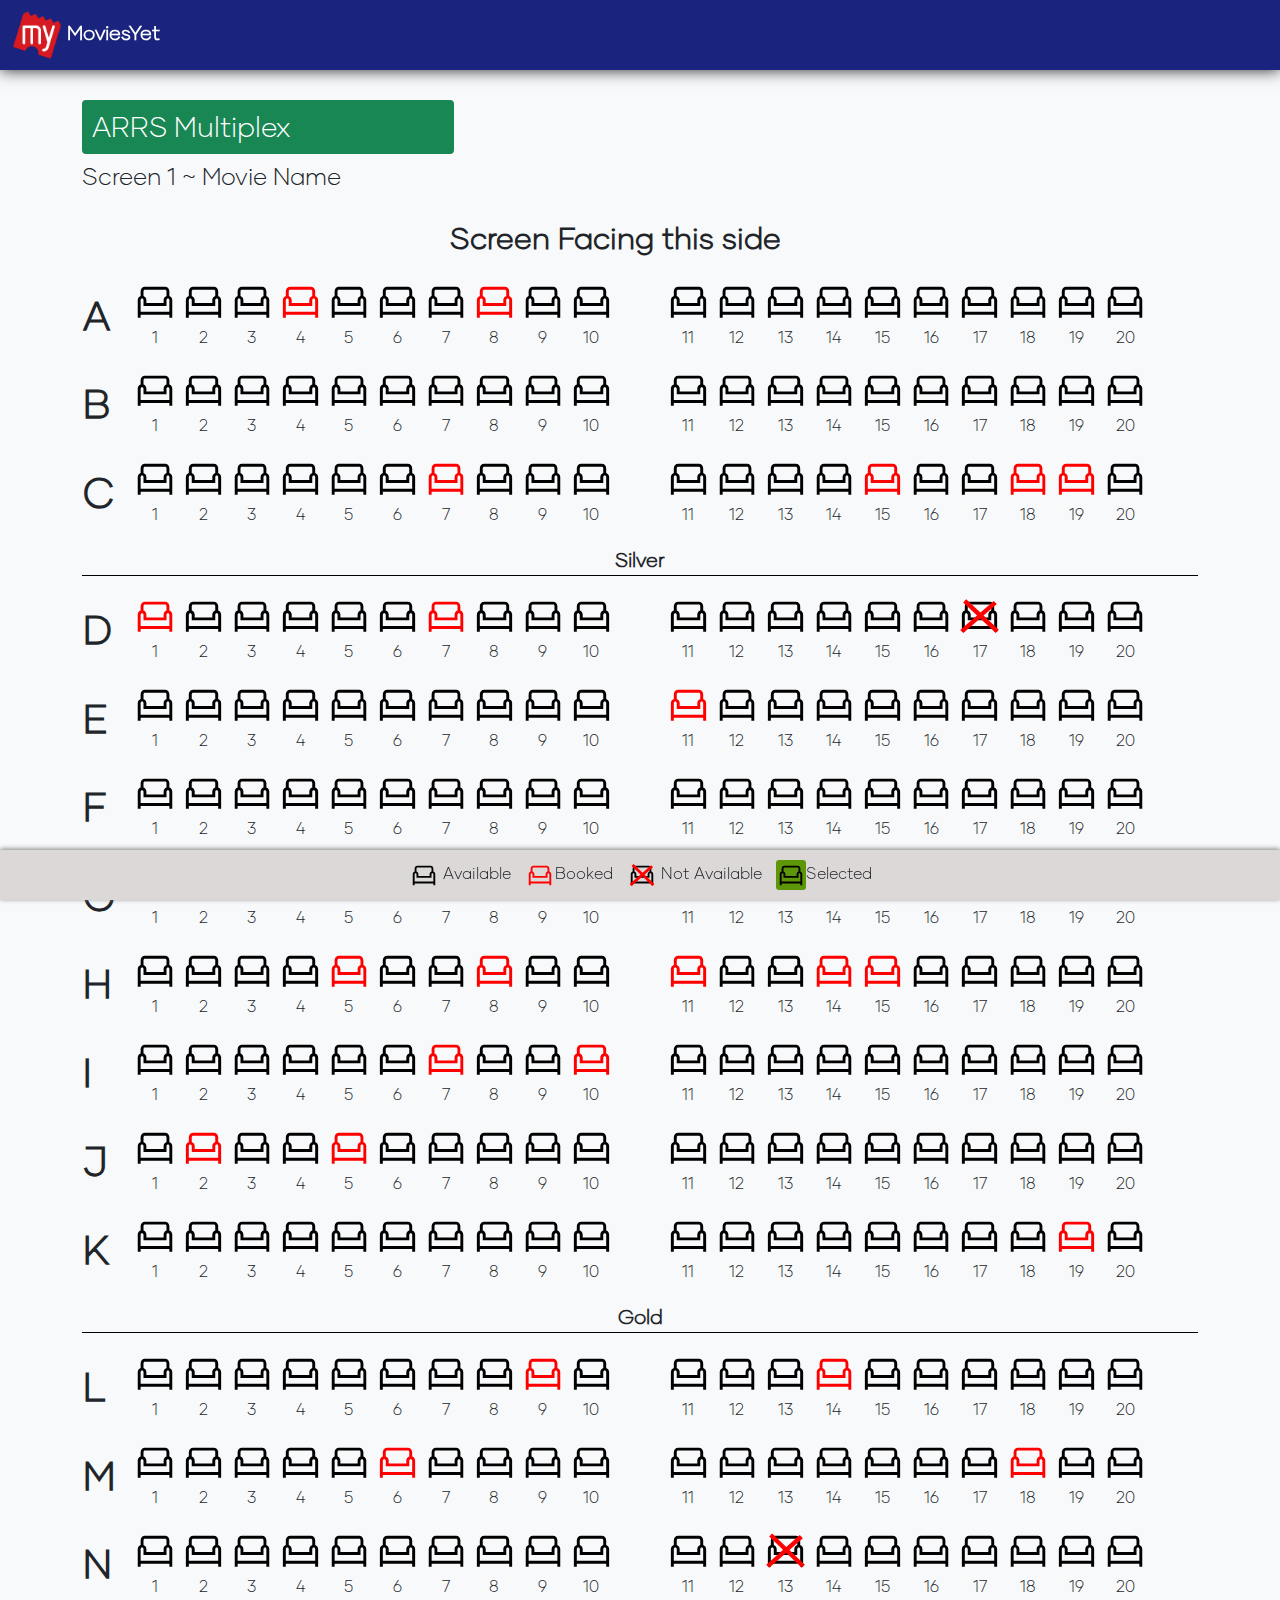
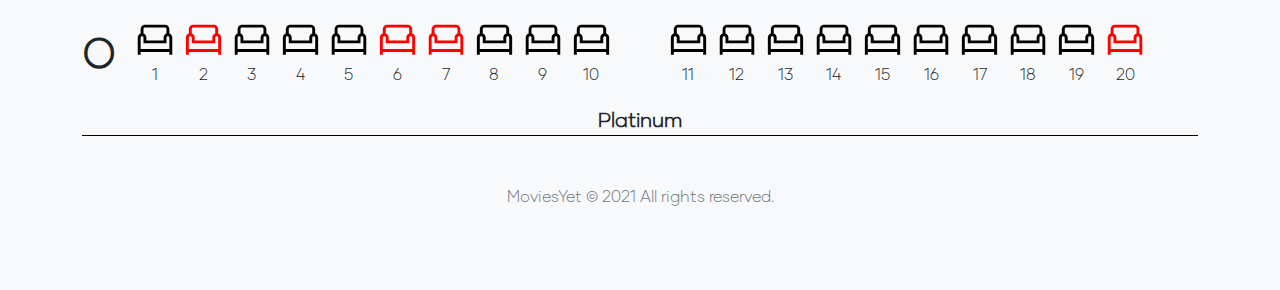
==== booking.html @ 0ac531fe "booking.html update" ====
<!DOCTYPE html>
<html>
<head>
    <title>Home</title>
    <link rel="icon" href="images/favicon.png">
    <link rel="stylesheet" href="bootstrap/bootstrap.css">
    <link rel="stylesheet" href="css/styles.css">
    <link rel="stylesheet" href="css/compact_util.css">
    <script src="https://cdn.jsdelivr.net/npm/bootstrap@5.0.1/dist/js/bootstrap.bundle.min.js"
        integrity="sha384-gtEjrD/SeCtmISkJkNUaaKMoLD0//ElJ19smozuHV6z3Iehds+3Ulb9Bn9Plx0x4"
        crossorigin="anonymous"></script>
    <link href="https://fonts.googleapis.com/icon?family=Material+Icons" rel="stylesheet">
    <link href="css/material-icon-outlined.css" rel="stylesheet">
    <link href="https://fonts.googleapis.com/icon?family=Material+Icons+Round" rel="stylesheet">
    <link href="https://fonts.googleapis.com/icon?family=Material+Icons+Sharp" rel="stylesheet">
    <link href="https://fonts.googleapis.com/icon?family=Material+Icons+Two+Tone" rel="stylesheet">
    <link href="css/booking.css" rel="stylesheet">
    <meta charset="utf-8">
    <script src="https://cdn.lordicon.com//libs/frhvbuzj/lord-icon-2.0.2.js"></script>
    <meta name="theme-color" content="#1a237e">
    <meta name="viewport" content="width=device-width, initial-scale=1">
</head>
<body class="gilmer-font bg-light" onload="generate_table()">
    <!--Header Start-->
    <header class="navbar p-t-5 p-b-5 shadow-bottom fixed-top navbar-expand-md navbar-dark bd-navbar bg-purple"
        >
        <nav class="container-xxl flex-wrap flex-md-nowrap" aria-label="Main navigation">
            <a class=" navbar-brand me-2 f-w-600" id="page-title" href="/" aria-label="Bootstrap">
                <img src="images/favicon.png" class="width-50 "> MoviesYet
            </a>
        </nav>
    </header>
    <!--Header End-->
    <!--Gap-->
<div class="p-b-100"></div>
    <!--Gap end-->
    <!--Main Content Start-->
    <style>
    </style>
    <script>  
    document.onkeydown = function (e) {
    if (event.keyCode == 123) {
        return false;
    }
    if (e.ctrlKey && e.shiftKey && e.keyCode == 'I'.charCodeAt(0)) {
        return false;
    }
    if (e.ctrlKey && e.keyCode == 'S'.charCodeAt(0)) {
        return false;
    }
    if (e.ctrlKey && e.keyCode == 'P'.charCodeAt(0)) {
        return false;
    }
}  
    </script>
        <div class="container text-dark">
            <h3 id="h3" class="btn-success b-r-4 padding-10 col-lg-4">ARRS Multiplex</h3>
            <h4 id="h4">Screen 1 ~ Movie Name</h4>
            <div id="screen">
            </div>
        </div>
        <div class="container">
        </div>
        <footer class="p-t-10 p-b-10" style="position:fixed;bottom: 0px;background-color: rgb(221, 216, 216); width: 100%;text-align: center; box-shadow: 0px -1px 5px grey;" >
            <span>
                <img src="images/seat/seat.svg" class="m-w-30"> Available
            </span>
            <span>
                <img src="images/seat/seat_red.svg" class="m-w-30 m-l-10">Booked 
            </span>
            <span>
                <img src="images/seat/seat_cross.svg" class="m-w-30 m-l-10">
                Not Available 
            </span>
            <span>
                <img src="images/seat/seat.svg" style="background-color: rgb(93, 150, 7);border-radius: 3px;" class="m-l-10 m-w-30">Selected 
            </span>
        </footer>
        <footer class="footer bg-light text-center m-b-50">
            <!-- Copyrights -->
            <div class="text-center py-4">
                <div class="container text-center">
                    <p class="text-muted mb-0 py-2"> MoviesYet © 2021 All rights reserved.</p>
                </div>
            </div>
        </footer>
</body>

<script src="js/booking.js"></script>
</html>
---- css/styles.css ----
#main-body{
    background-image: linear-gradient(rgba(0, 0, 11, 0.8),
    rgba(0, 0, 0, 0.9)) , 
    url('../images/background.png');
    
}
.footer{

    width: 100%;
}
a{
    text-decoration: unset;
}
.flex-div{
    align-items: center;
  display: flex;
}
a:visited{
    color:blue;
}
#page-title{
    -webkit-transition: 0.4s;
    -moz-transition: 0.4s;
    -o-transition: 0.4s;
    transition: 0.4s;
}
#visible_button{
    background-color: white;
    border: 1px solid #ced4da;
}
.b-b{
    border: 3px black;
}
.rsa{
    display: block;
  margin-left: auto;
  margin-right: auto;
}
#headers{
    -webkit-transition: 0.4s;
    -moz-transition: 0.4s;
    -o-transition: 0.4s;
    transition: 0.4s;
}
.middle{
    text-align: center;
}
.carousel-inner {
    box-shadow: 0px 0px 40px -15px red;
}
.dropdown-menu {
    max-height:200px;
    overflow-y: scroll;
    box-sizing: content-box;
    padding-top: 10px;
    -webkit-transition: 0.4s;
    -moz-transition: 0.4s;
    -o-transition: 0.4s;
    transition: 0.4s;
 }
 .dropdown-menu::-webkit-scrollbar {
    width: 10px;
    left:10%;
    position: inherit;
  }
  
  /* Track */
  .dropdown-menu::-webkit-scrollbar-track { 
    box-shadow: inset 0px 0px 5px white;
    transition-duration: 0.4s;
  }
.blur{
    backdrop-filter: blur(px);
}

  /* Handle */
  .dropdown-menu::-webkit-scrollbar-thumb {
    background: linear-gradient(rgb(36, 233, 36)
    ,rgb(36,82,233));
    
    border-radius: 10px;
  }
  
  /* Handle on hover */
  .dropdown-menu::-webkit-scrollbar-thumb:hover {
    background: linear-gradient(
    rgb(36,82,233),rgb(36, 233, 36));
    
  }
 /*
 Scrollbar hide

 .dropdown-menu::-webkit-scrollbar { width: 0 !important }
 .element { overflow: -moz-scrollbars-none; }
 .element { -ms-overflow-style: none; }
 
 */
 .card-hov{
    transition-property: transform;
    
    -webkit-transition: 0.4s;
    -moz-transition: 0.4s;
    -o-transition: 0.4s;
    transition: 0.4s;
 }
.card-img-top{
    transition-property: transform;
    
    -webkit-transition: 0.4s;
    -moz-transition: 0.4s;
    -o-transition: 0.4s;
    transition: 0.4s;
}
.card-hov:hover{
    transition-delay: 0.15s;
    transform: scale(1.12);
    cursor: pointer;
}

.mid{
    margin: auto;
}
.bg-purple{
    background-color: #1a237e;
}
.color-white{
    color: white;
}
.color-yellow{
    color:gold;
}
.color-red{
    color:red;
}
.bg-grey{
    background-color: #eaebec;
}
.color-black{
    color: black;
}
.gilmer-font-bold{
    font-family: var(--bs-font-gilmer);
    font-weight: bold;
}
.card-title{
    font-weight: bold;
}
.valign{
    vertical-align:top;
}
.valign-bottom{
    vertical-align:baseline;
}
.valign2{
    vertical-align:top;
}
.card{
    transition-property: box-shadows;

    -webkit-transition: 0.4s;
    -moz-transition: 0.4s;
    -o-transition: 0.4s;
    transition: 0.4s;
}

.carousel-control-prev-icon{
    
    box-shadow: 0px 0px 10px white;
    border-radius: 50px;

}
.carousel-control-next-icon{
    
    box-shadow: 0px 0px 10px white;
    border-radius: 50px;

}
.shadow-bottom{
    box-shadow: 0px 0px 15px ;
}
@media only screen and (max-width: 600px) {
   .f-s-50{
       font-size: 30px;
   }
   .f-s-25{
       font-size: 25px;
   }
   .f-s-35{
       font-size: 30px;
   }
   .f-s-20{
       font-size: 20px;
   }
}
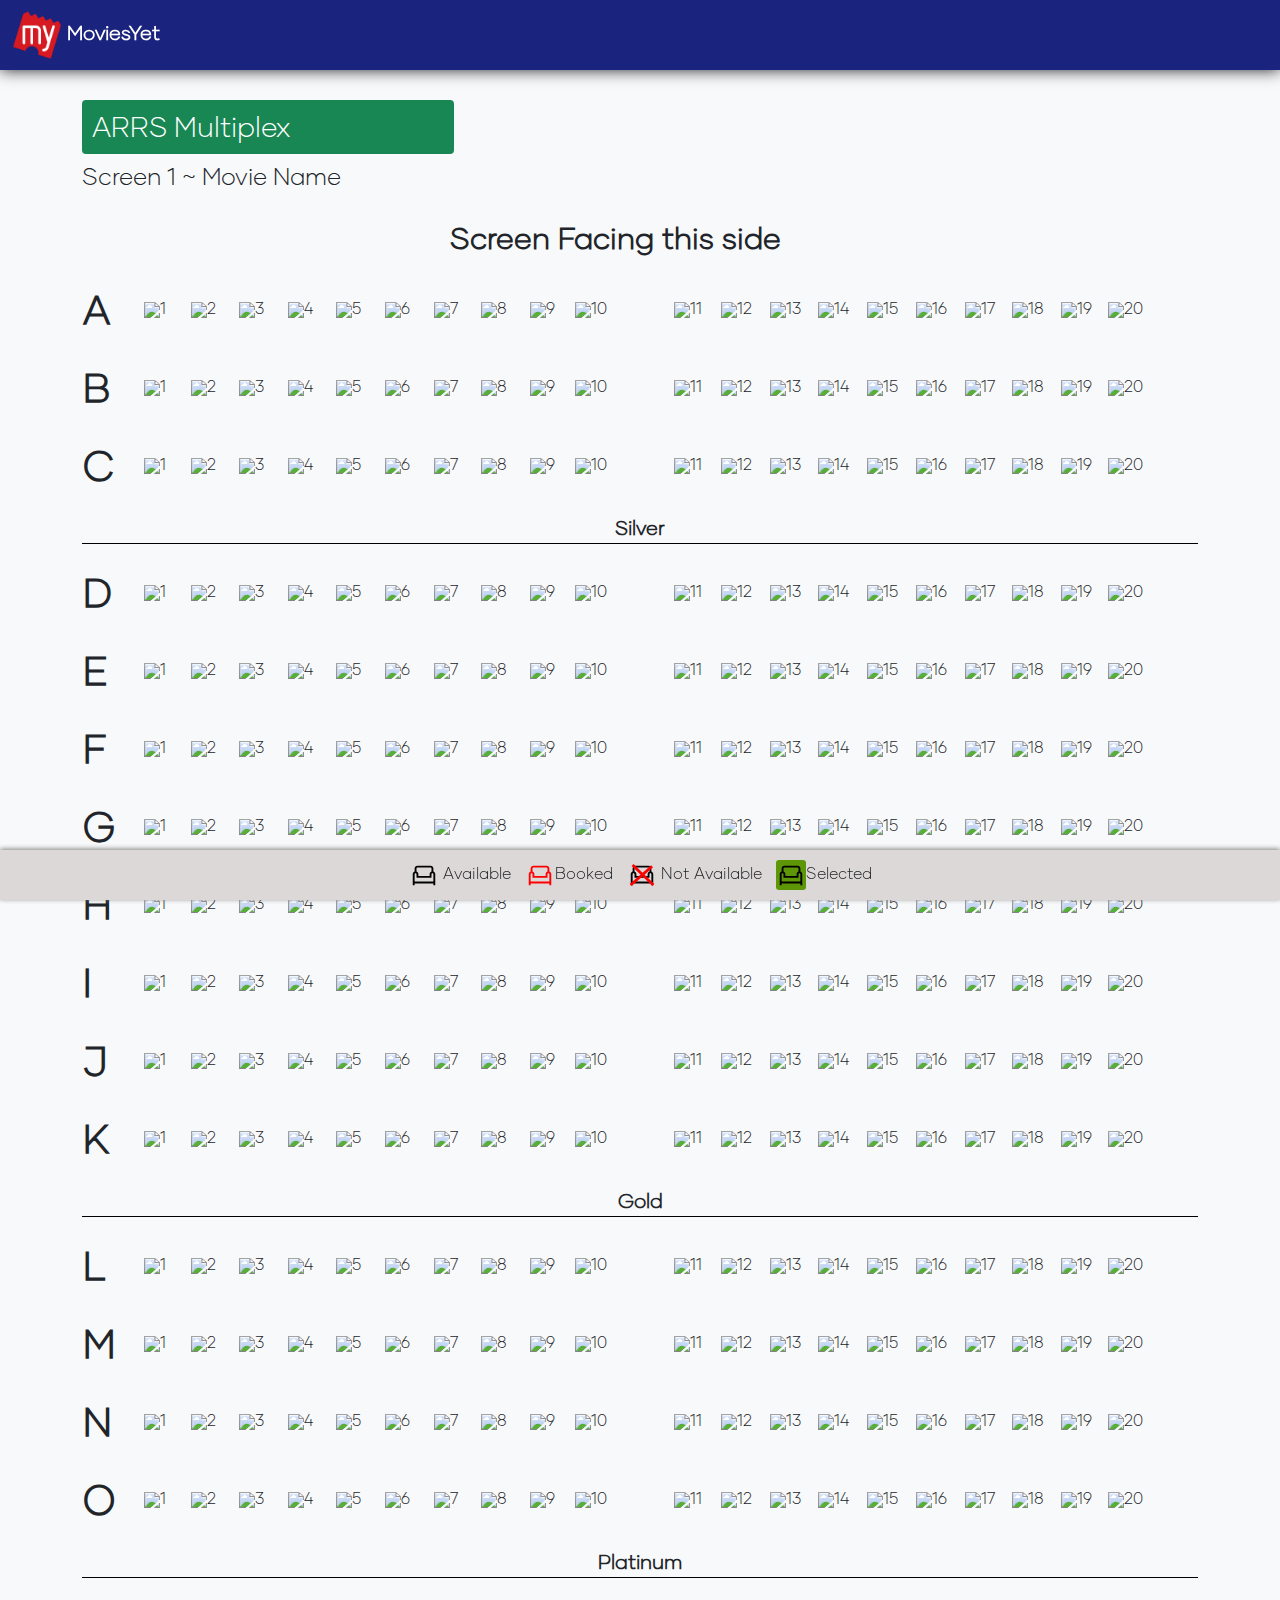
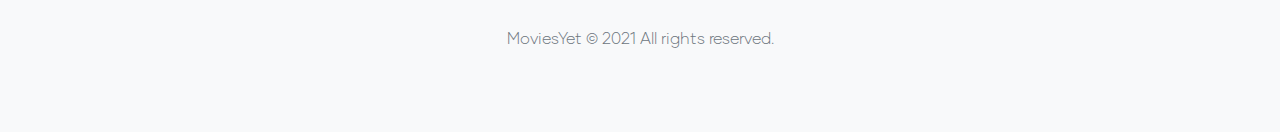
==== commit 2e312f22: "Update booking.html" ====
--- a/booking.html
+++ b/booking.html
@@ -1,7 +1,7 @@
 <!DOCTYPE html>
 <html>
 <head>
-    <title>Home</title>
+    <title>Ticket Booking</title>
     <link rel="icon" href="images/favicon.png">
     <link rel="stylesheet" href="bootstrap/bootstrap.css">
     <link rel="stylesheet" href="css/styles.css">
@@ -87,4 +87,4 @@
 </body>
 
 <script src="js/booking.js"></script>
-</html>+</html>
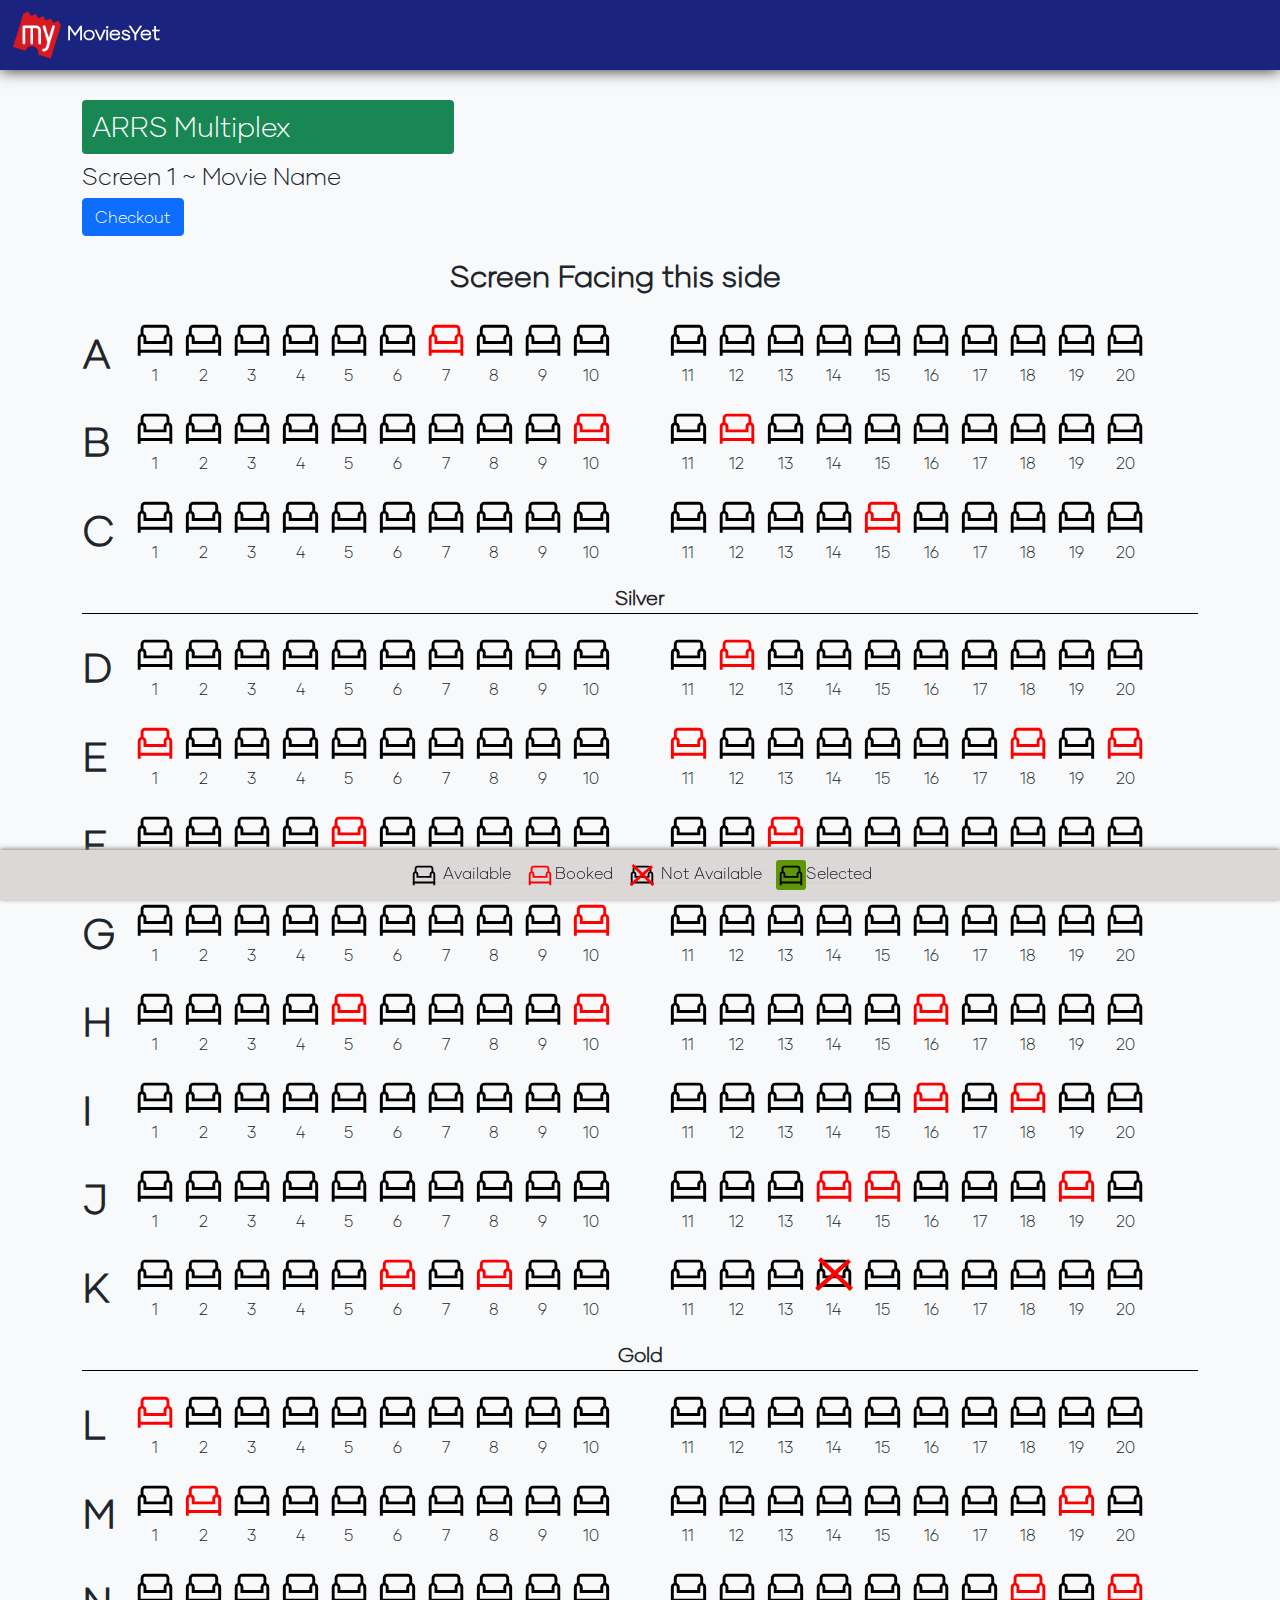
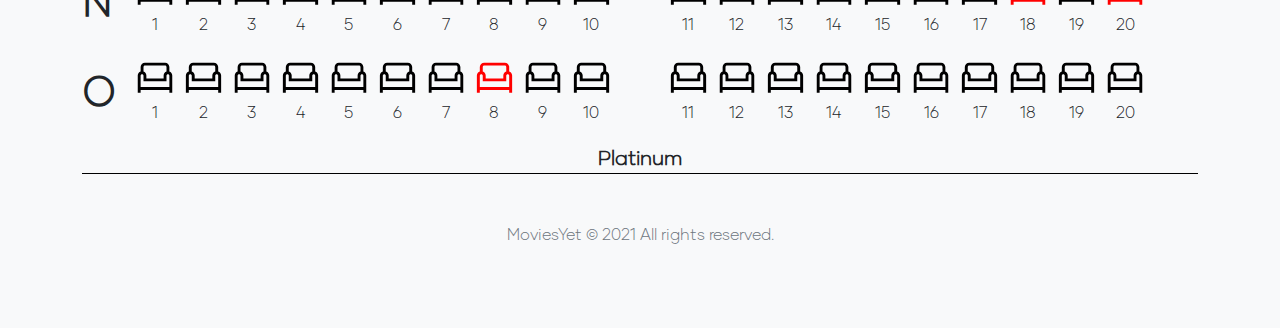
==== commit 921718c1: "10/06/2021" ====
--- a/booking.html
+++ b/booking.html
@@ -1,7 +1,7 @@
 <!DOCTYPE html>
 <html>
 <head>
-    <title>Ticket Booking</title>
+    <title>Book Tickets</title>
     <link rel="icon" href="images/favicon.png">
     <link rel="stylesheet" href="bootstrap/bootstrap.css">
     <link rel="stylesheet" href="css/styles.css">
@@ -54,25 +54,55 @@
 }  
     </script>
         <div class="container text-dark">
+            
             <h3 id="h3" class="btn-success b-r-4 padding-10 col-lg-4">ARRS Multiplex</h3>
             <h4 id="h4">Screen 1 ~ Movie Name</h4>
+            <!-- Button trigger modal -->
+<button type="button" onclick="load_res()" class="btn btn-primary" data-bs-toggle="modal" data-bs-target="#staticBackdrop">
+    Checkout
+  </button>
+  
+  <!-- Modal -->
+  <div class="modal fade" id="staticBackdrop" data-bs-backdrop="static" data-bs-keyboard="false" tabindex="-1" aria-labelledby="staticBackdropLabel" aria-hidden="true">
+    <div class="modal-dialog">
+      <div class="modal-content">
+        <div class="modal-header">
+          <h5 class="modal-title" id="staticBackdropLabel">Modal title</h5>
+          <button type="button" class="btn-close" data-bs-dismiss="modal" aria-label="Close"></button>
+        </div>
+        <div class="modal-body" id="modal-title">
+          Selected Seats
+        </div>
+        <div class="modal-body" id="res">
+            
+        </div>
+        <div class="modal-footer">
+          <button type="button" class="btn btn-secondary" data-bs-dismiss="modal">Close</button>
+          <button type="button" class="btn btn-primary">Proceed</button>
+        </div>
+      </div>
+    </div>
+  </div>
             <div id="screen">
             </div>
         </div>
+        <!-- Button trigger modal -->
+
         <div class="container">
+
         </div>
         <footer class="p-t-10 p-b-10" style="position:fixed;bottom: 0px;background-color: rgb(221, 216, 216); width: 100%;text-align: center; box-shadow: 0px -1px 5px grey;" >
-            <span>
+            <span class="border-1">
                 <img src="images/seat/seat.svg" class="m-w-30"> Available
             </span>
-            <span>
+            <span class="border-1">
                 <img src="images/seat/seat_red.svg" class="m-w-30 m-l-10">Booked 
             </span>
-            <span>
+            <span class="border-1">
                 <img src="images/seat/seat_cross.svg" class="m-w-30 m-l-10">
                 Not Available 
             </span>
-            <span>
+            <span class="border-1">
                 <img src="images/seat/seat.svg" style="background-color: rgb(93, 150, 7);border-radius: 3px;" class="m-l-10 m-w-30">Selected 
             </span>
         </footer>
@@ -87,4 +117,4 @@
 </body>
 
 <script src="js/booking.js"></script>
-</html>
+</html>--- a/css/booking.css
+++ b/css/booking.css
@@ -6,6 +6,7 @@
     overflow-x: scroll;
     table-layout: fixed;
 }
+
 
 #screen {
     overflow-x: auto;
@@ -22,6 +23,7 @@
 }
 #tbl_data:hover {
     border:1px solid darkcyan;
+    transform: scale(1.2);
 }
 
 #row_no {
@@ -34,10 +36,13 @@
     }
 
 }
+.border-1{
+    box-shadow: 0px 1px 5px -5px black;
+}
 #heading{
     text-align: center;
     font-size: 30px;
-
+    
 }
 @media only screen and (max-width: 680px) {
     #h3{
@@ -49,6 +54,9 @@
     #heading{
         font-size: 20px;
     }
+    #tbl_data:hover {
+        transform: scale(1.06);        
+    }
 }
 
 .divider {
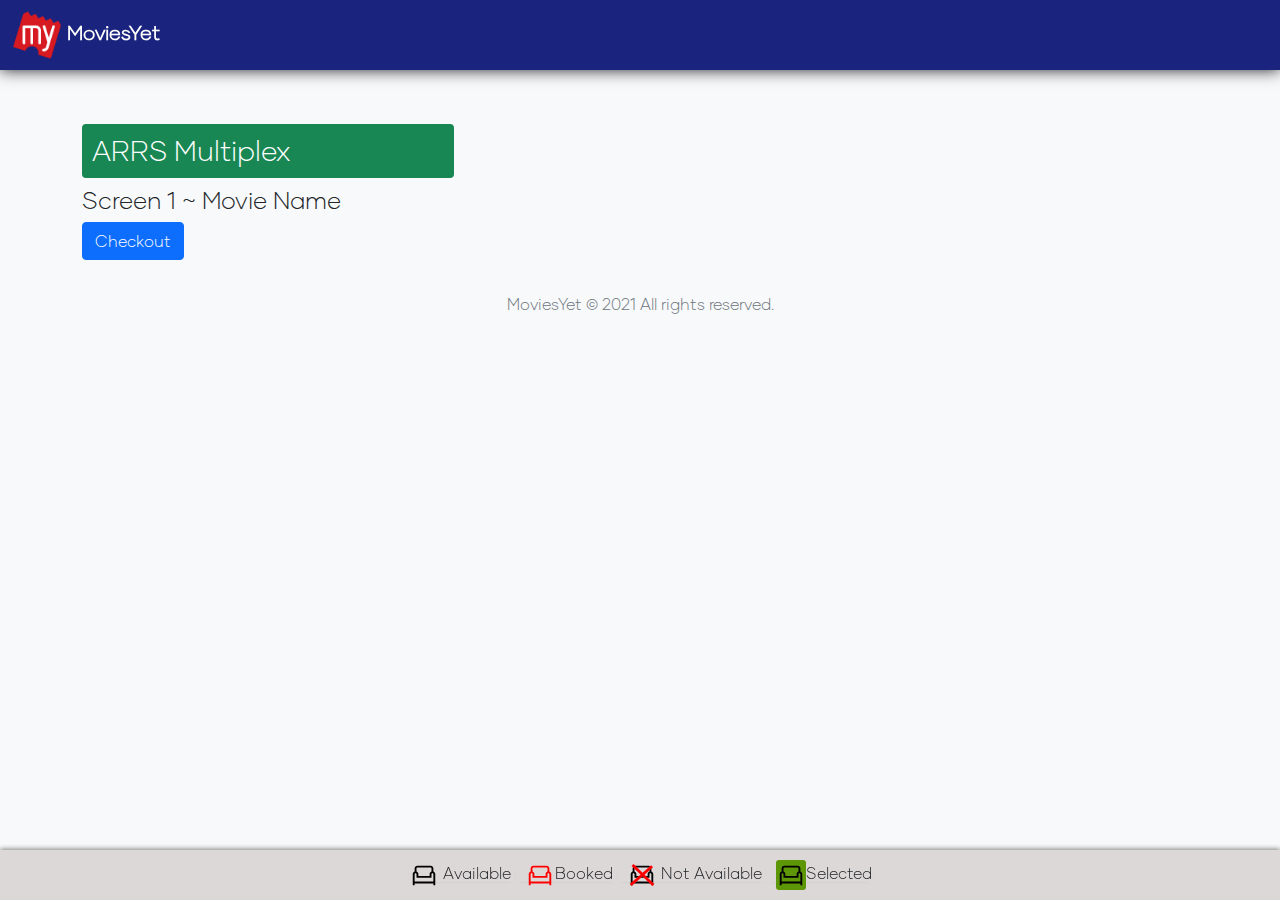
==== commit 369758d4: "Merge branch 'master' of https://github.com/Arun-R-S/Online-Movie-Ticket-Booking-System" ====
--- a/booking.html
+++ b/booking.html
@@ -1,7 +1,11 @@
 <!DOCTYPE html>
 <html>
 <head>
+<<<<<<< HEAD
     <title>Book Tickets</title>
+=======
+    <title>Ticket Booking</title>
+>>>>>>> 8d7ae054d030d7759425d3c5f392d0161e1c1654
     <link rel="icon" href="images/favicon.png">
     <link rel="stylesheet" href="bootstrap/bootstrap.css">
     <link rel="stylesheet" href="css/styles.css">
@@ -117,4 +121,4 @@
 </body>
 
 <script src="js/booking.js"></script>
-</html>+</html>
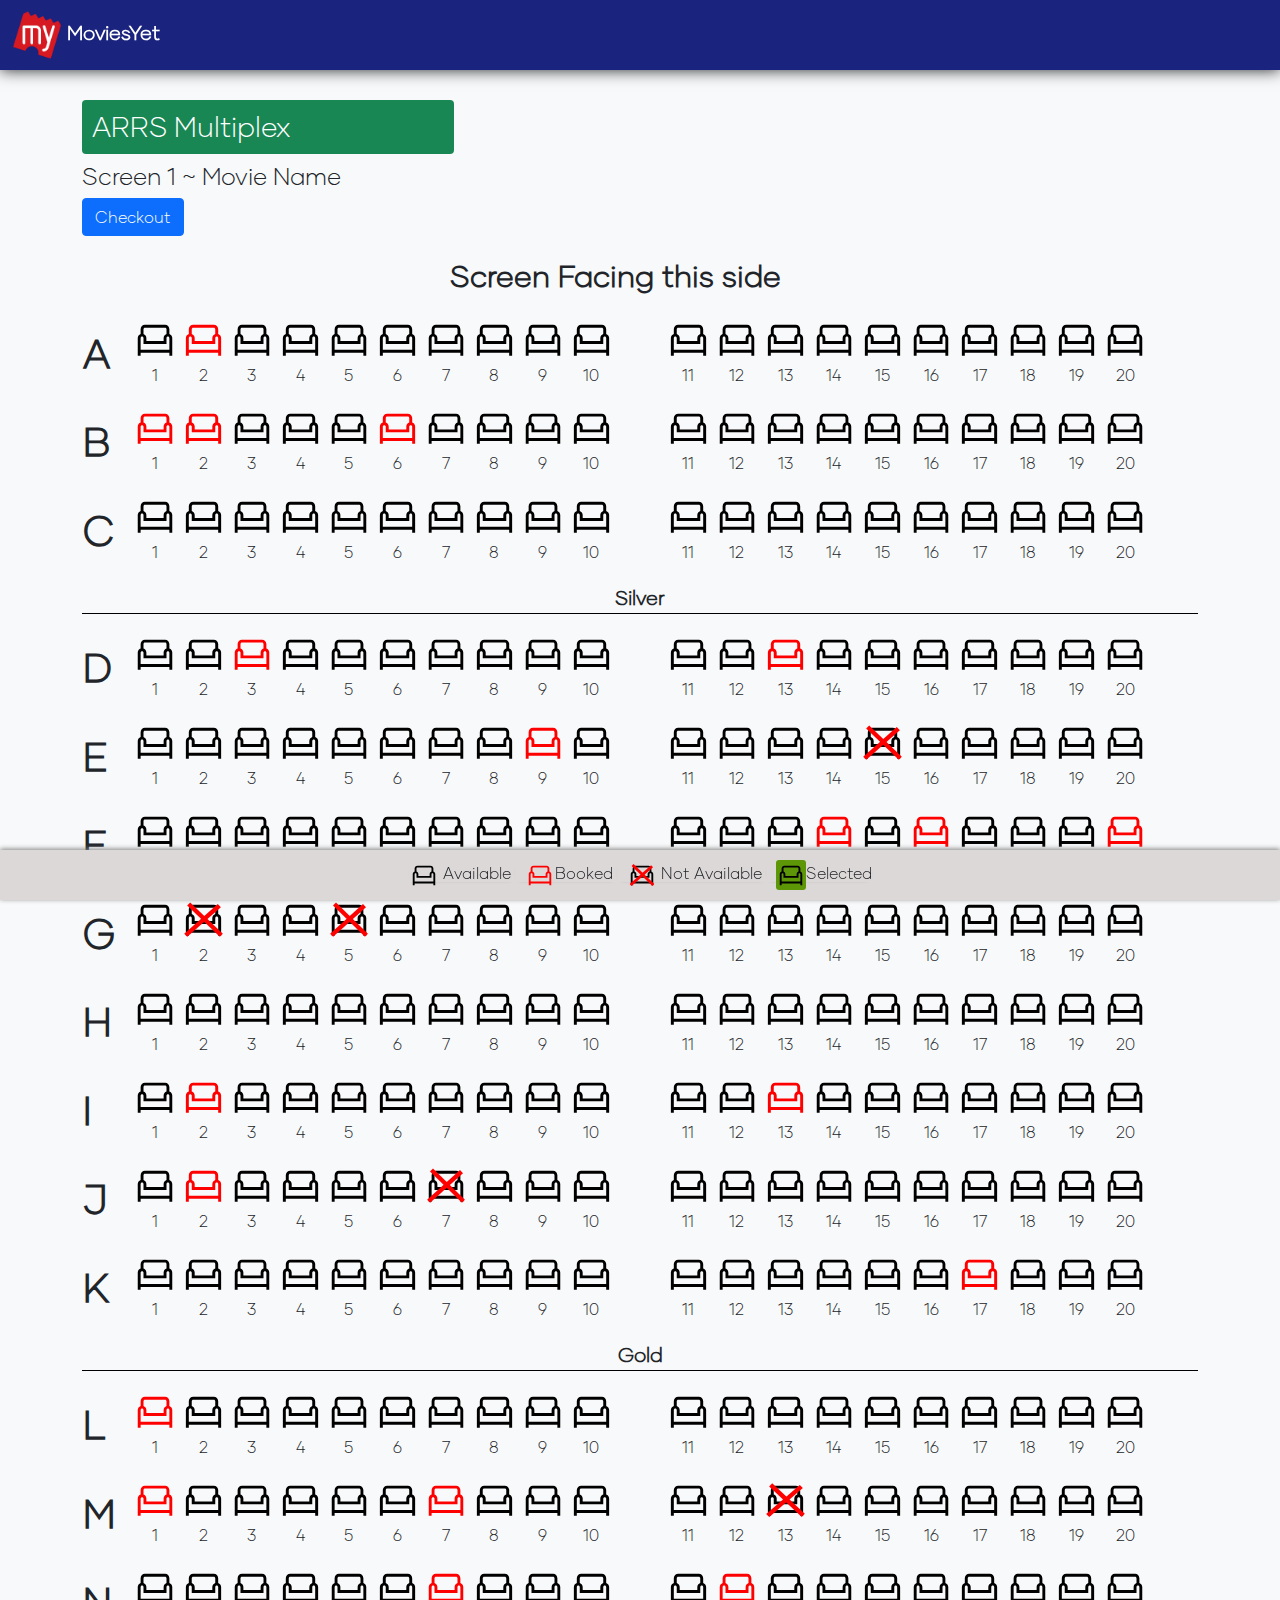
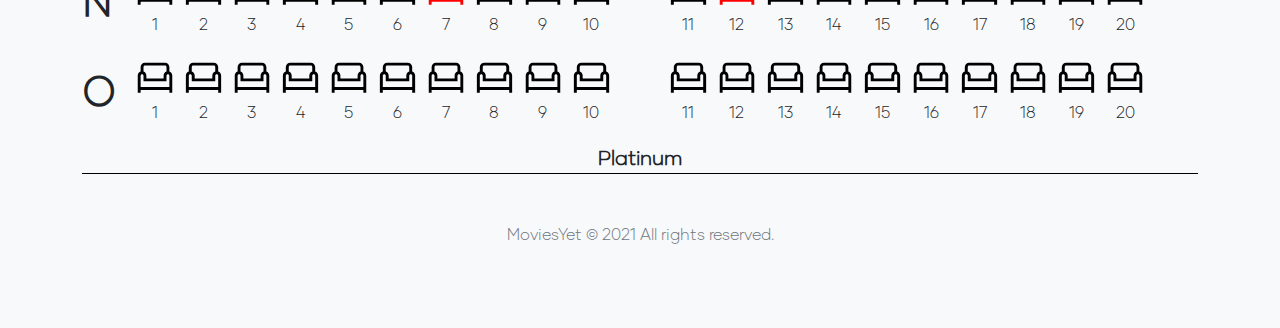
==== commit 873142af: "10/06/2021" ====
--- a/booking.html
+++ b/booking.html
@@ -1,11 +1,7 @@
 <!DOCTYPE html>
 <html>
 <head>
-<<<<<<< HEAD
     <title>Book Tickets</title>
-=======
-    <title>Ticket Booking</title>
->>>>>>> 8d7ae054d030d7759425d3c5f392d0161e1c1654
     <link rel="icon" href="images/favicon.png">
     <link rel="stylesheet" href="bootstrap/bootstrap.css">
     <link rel="stylesheet" href="css/styles.css">
@@ -71,7 +67,7 @@
     <div class="modal-dialog">
       <div class="modal-content">
         <div class="modal-header">
-          <h5 class="modal-title" id="staticBackdropLabel">Modal title</h5>
+          <h5 class="modal-title" id="staticBackdropLabel">Checkout</h5>
           <button type="button" class="btn-close" data-bs-dismiss="modal" aria-label="Close"></button>
         </div>
         <div class="modal-body" id="modal-title">
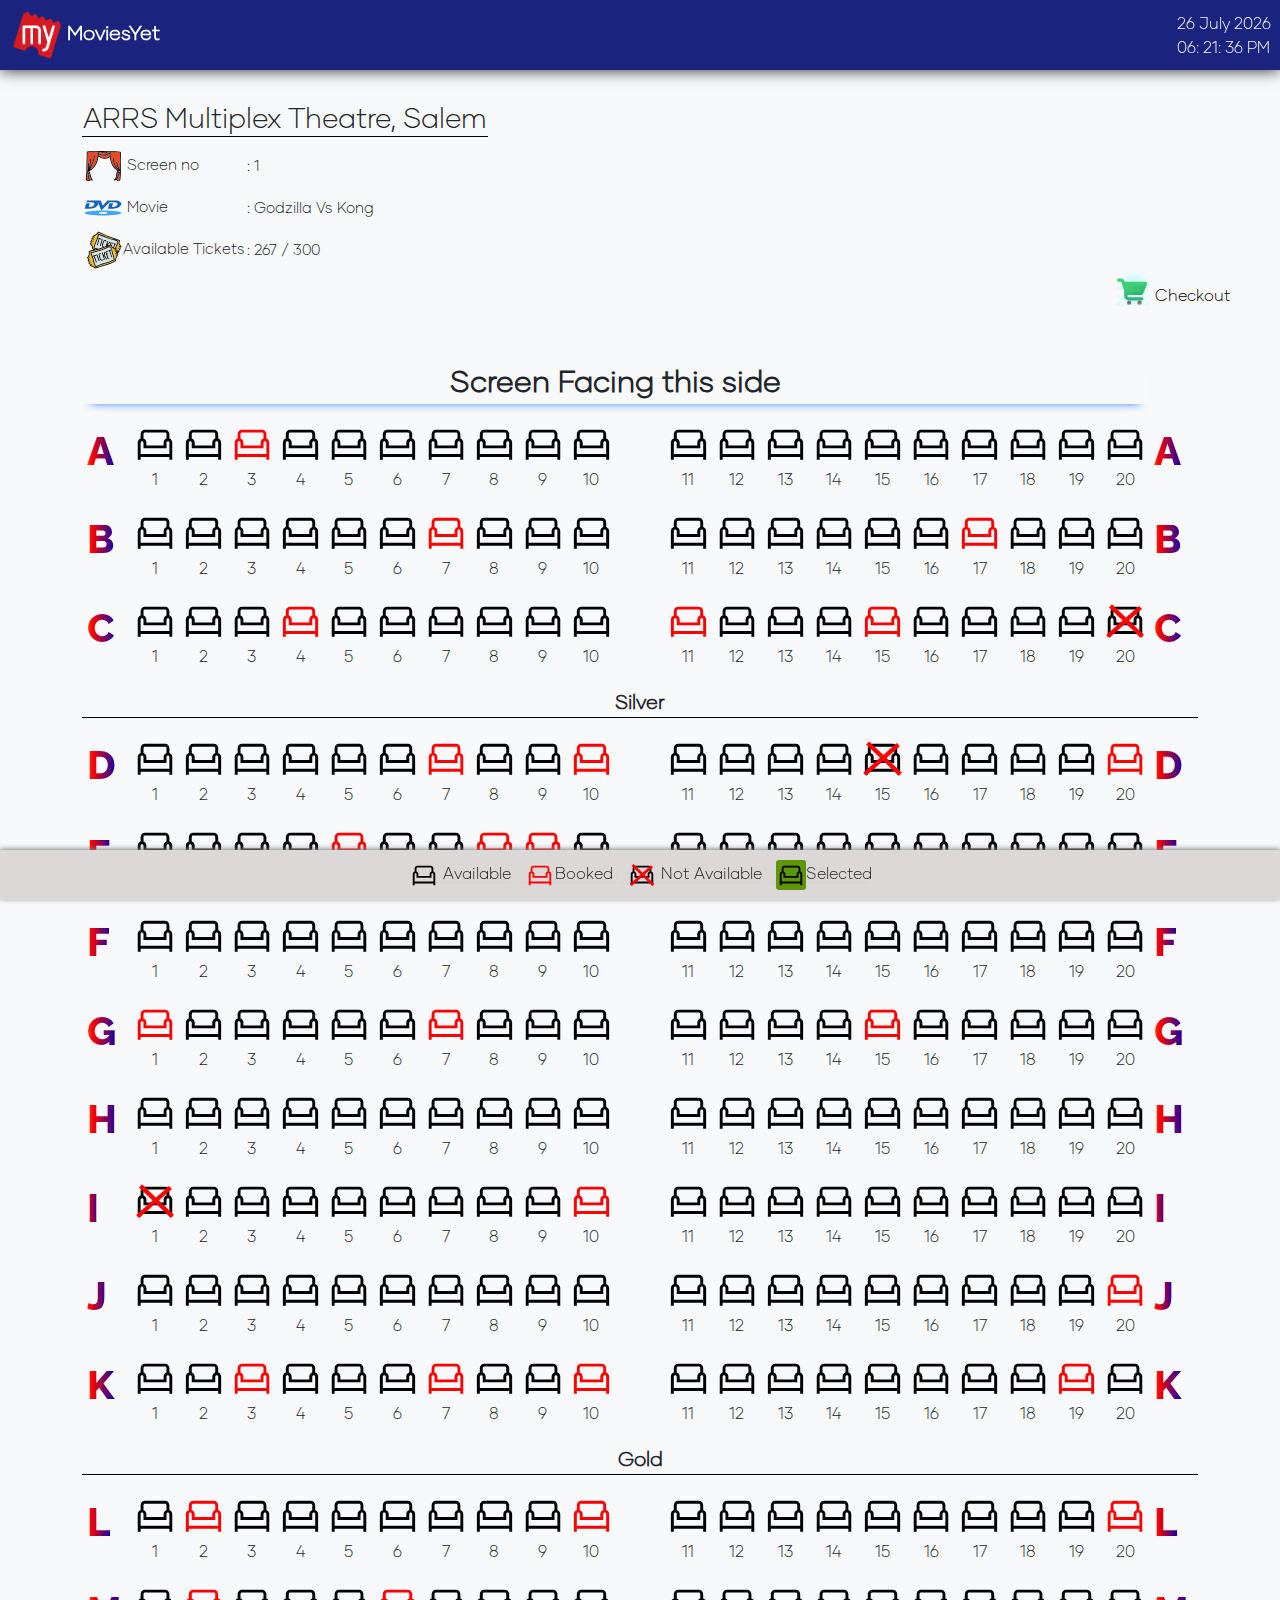
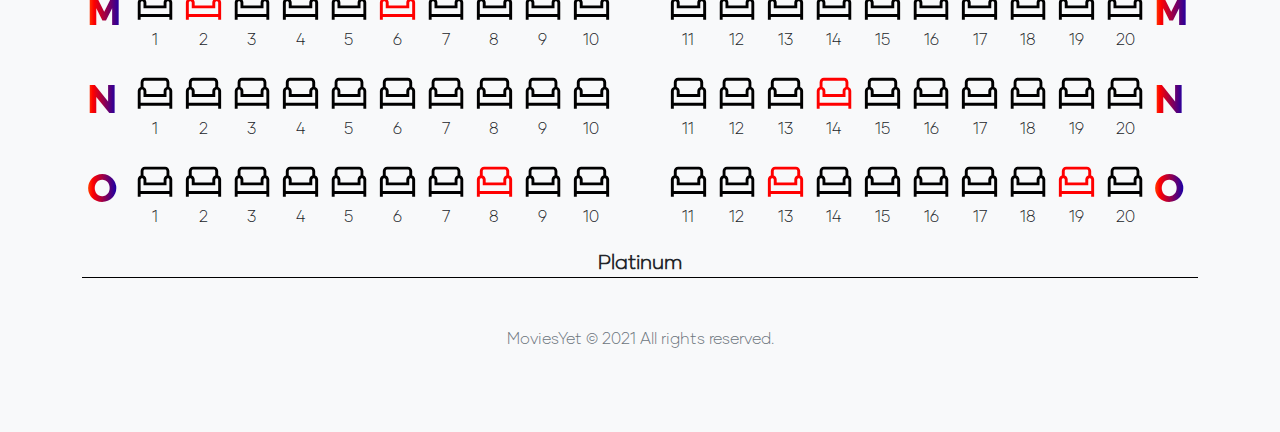
==== commit e17048c3: "10/06/2021" ====
--- a/booking.html
+++ b/booking.html
@@ -1,5 +1,6 @@
 <!DOCTYPE html>
 <html>
+
 <head>
     <title>Book Tickets</title>
     <link rel="icon" href="images/favicon.png">
@@ -20,101 +21,156 @@
     <meta name="theme-color" content="#1a237e">
     <meta name="viewport" content="width=device-width, initial-scale=1">
 </head>
-<body class="gilmer-font bg-light" onload="generate_table()">
+
+<script type="text/javascript">
+    
+    </script>
+
+<body class="gilmer-font bg-light" onload="generate_table(); initClock()">
     <!--Header Start-->
-    <header class="navbar p-t-5 p-b-5 shadow-bottom fixed-top navbar-expand-md navbar-dark bd-navbar bg-purple"
-        >
+    <header class="navbar p-t-5 p-b-5 shadow-bottom fixed-top navbar-expand-md navbar-dark bd-navbar bg-purple">
         <nav class="container-xxl flex-wrap flex-md-nowrap" aria-label="Main navigation">
             <a class=" navbar-brand me-2 f-w-600" id="page-title" href="/" aria-label="Bootstrap">
                 <img src="images/favicon.png" class="width-50 "> MoviesYet
             </a>
+            <div id="dateTime" class="text-light m-r-9" style="right: 0%;position: absolute;">
+                <div class="datetime">
+                    <div class="date">
+                      <span id="daynum"> </span>
+                      <span id="month"> </span>
+                      <span id="year"> </span>
+                    </div>
+                    <div class="time">
+                      <span id="hour"> </span>:
+                      <span id="minutes"> </span>:
+                      <span id="seconds"> </span>
+                      <span id="period"> </span>
+                    </div>
+                  </div>
+            </div>
         </nav>
     </header>
     <!--Header End-->
     <!--Gap-->
-<div class="p-b-100"></div>
+    <div class="p-b-100"></div>
     <!--Gap end-->
     <!--Main Content Start-->
     <style>
     </style>
-    <script>  
-    document.onkeydown = function (e) {
-    if (event.keyCode == 123) {
-        return false;
-    }
-    if (e.ctrlKey && e.shiftKey && e.keyCode == 'I'.charCodeAt(0)) {
-        return false;
-    }
-    if (e.ctrlKey && e.keyCode == 'S'.charCodeAt(0)) {
-        return false;
-    }
-    if (e.ctrlKey && e.keyCode == 'P'.charCodeAt(0)) {
-        return false;
-    }
-}  
+    <script>
+        document.onkeydown = function (e) {
+            if (event.keyCode == 123) {
+                return false;
+            }
+            if (e.ctrlKey && e.shiftKey && e.keyCode == 'I'.charCodeAt(0)) {
+                return false;
+            }
+            if (e.ctrlKey && e.keyCode == 'S'.charCodeAt(0)) {
+                return false;
+            }
+            if (e.ctrlKey && e.keyCode == 'P'.charCodeAt(0)) {
+                return false;
+            }
+        }
     </script>
-        <div class="container text-dark">
-            
-            <h3 id="h3" class="btn-success b-r-4 padding-10 col-lg-4">ARRS Multiplex</h3>
-            <h4 id="h4">Screen 1 ~ Movie Name</h4>
-            <!-- Button trigger modal -->
-<button type="button" onclick="load_res()" class="btn btn-primary" data-bs-toggle="modal" data-bs-target="#staticBackdrop">
-    Checkout
-  </button>
-  
-  <!-- Modal -->
-  <div class="modal fade" id="staticBackdrop" data-bs-backdrop="static" data-bs-keyboard="false" tabindex="-1" aria-labelledby="staticBackdropLabel" aria-hidden="true">
-    <div class="modal-dialog">
-      <div class="modal-content">
-        <div class="modal-header">
-          <h5 class="modal-title" id="staticBackdropLabel">Checkout</h5>
-          <button type="button" class="btn-close" data-bs-dismiss="modal" aria-label="Close"></button>
-        </div>
-        <div class="modal-body" id="modal-title">
-          Selected Seats
-        </div>
-        <div class="modal-body" id="res">
-            
-        </div>
-        <div class="modal-footer">
-          <button type="button" class="btn btn-secondary" data-bs-dismiss="modal">Close</button>
-          <button type="button" class="btn btn-primary">Proceed</button>
-        </div>
-      </div>
-    </div>
-  </div>
-            <div id="screen">
+    <style>
+        #heading {
+            -webkit-box-shadow: 0 8px 10px -9px rgb(15, 111, 255);
+
+        }
+    </style>
+
+    <div class="container text-dark ">
+        <h3 id="h3" >
+            <table>
+                <tr>
+                    <td style="border-bottom: 1px solid black;">
+                        ARRS Multiplex Theatre, Salem 
+                    </td>
+                </tr>
+            </table>
+
+        </h3>
+
+        <table class="f-s-15">
+            <tr>
+                <td><img src="images/svg/icons8_theatre_curtain.svg" class="m-w-40"> Screen no</td>
+                <td> : 1</td>
+            </tr>
+            <tr>
+                <td><img src="images/svg/dvd_logo.svg" class="m-w-40"> Movie</td>
+                <td> : Godzilla Vs Kong</td>
+            </tr>
+            <tr>
+                <td><img src="images/svg/icons8_two_tickets.svg" class="m-w-40">Available Tickets</td>
+                <td id="ticket_available_status"> : 0</td>
+            </tr>
+        </table>
+        <!-- Button trigger modal -->
+        <button onclick="load_res()" class="padding-1 col-lg-2"
+            style="right: 0%; position: absolute; border: 0px;background: none;" data-bs-toggle="modal"
+            data-bs-target="#staticBackdrop">
+            <img class="m-w-35 " style="vertical-align:bottom;" src="images/svg/icons8_shopping_cart_1.svg">
+            Checkout
+        </button>
+
+        <!-- Modal -->
+        <div class="modal fade" id="staticBackdrop" data-bs-backdrop="static" data-bs-keyboard="false" tabindex="-1"
+            aria-labelledby="staticBackdropLabel" aria-hidden="true">
+            <div class="modal-dialog">
+                <div class="modal-content">
+                    <div class="modal-header">
+                        <h5 class="modal-title" id="staticBackdropLabel">Checkout</h5>
+                        <button type="button" class="btn-close" data-bs-dismiss="modal" aria-label="Close"></button>
+                    </div>
+                    <div class="modal-body" id="modal-title">
+                        Selected Seats
+                    </div>
+                    <div class="modal-body" id="res">
+
+                    </div>
+                    <div class="modal-footer">
+                        <button type="button" class="btn btn-secondary" data-bs-dismiss="modal">Close</button>
+                        <button type="button" class="btn btn-primary">Proceed</button>
+                    </div>
+                </div>
             </div>
         </div>
-        <!-- Button trigger modal -->
+        <div id="screen" class="m-t-70">
+        </div>
+    </div>
+    <!-- Button trigger modal -->
 
-        <div class="container">
+    <div class="container">
 
+    </div>
+    <footer class="p-t-10 p-b-10"
+        style="position:fixed;bottom: 0px;background-color: rgb(221, 216, 216); width: 100%;text-align: center; box-shadow: 0px -1px 5px grey;">
+        <span class="border-1">
+            <img src="images/seat/seat.svg" class="m-w-30"> Available
+        </span>
+        <span class="border-1">
+            <img src="images/seat/seat_red.svg" class="m-w-30 m-l-10">Booked
+        </span>
+        <span class="border-1">
+            <img src="images/seat/seat_cross.svg" class="m-w-30 m-l-10">
+            Not Available
+        </span>
+        <span class="border-1">
+            <img src="images/seat/seat.svg" style="background-color: rgb(93, 150, 7);border-radius: 3px;"
+                class="m-l-10 m-w-30">Selected
+        </span>
+    </footer>
+    <footer class="footer bg-light text-center m-b-50">
+        <!-- Copyrights -->
+        <div class="text-center py-4">
+            <div class="container text-center">
+                <p class="text-muted mb-0 py-2"> MoviesYet © 2021 All rights reserved.</p>
+            </div>
         </div>
-        <footer class="p-t-10 p-b-10" style="position:fixed;bottom: 0px;background-color: rgb(221, 216, 216); width: 100%;text-align: center; box-shadow: 0px -1px 5px grey;" >
-            <span class="border-1">
-                <img src="images/seat/seat.svg" class="m-w-30"> Available
-            </span>
-            <span class="border-1">
-                <img src="images/seat/seat_red.svg" class="m-w-30 m-l-10">Booked 
-            </span>
-            <span class="border-1">
-                <img src="images/seat/seat_cross.svg" class="m-w-30 m-l-10">
-                Not Available 
-            </span>
-            <span class="border-1">
-                <img src="images/seat/seat.svg" style="background-color: rgb(93, 150, 7);border-radius: 3px;" class="m-l-10 m-w-30">Selected 
-            </span>
-        </footer>
-        <footer class="footer bg-light text-center m-b-50">
-            <!-- Copyrights -->
-            <div class="text-center py-4">
-                <div class="container text-center">
-                    <p class="text-muted mb-0 py-2"> MoviesYet © 2021 All rights reserved.</p>
-                </div>
-            </div>
-        </footer>
+    </footer>
 </body>
 
 <script src="js/booking.js"></script>
-</html>
+
+</html>--- a/css/booking.css
+++ b/css/booking.css
@@ -1,11 +1,12 @@
 #tbl-screen {
     border-collapse: separate;
     border-spacing: 0 1em;
-    width: 100%;
-    min-width: 500px;
+    width:100%;
+    min-width: 1000px;
     overflow-x: scroll;
     table-layout: fixed;
 }
+
 
 
 #screen {
@@ -29,6 +30,13 @@
 #row_no {
     font-weight: bolder;
     font-size: 25px;
+    font-family: "ralewayExtraBold";
+    padding-left: 5px;
+    background: -webkit-linear-gradient(0deg,#ff9000 0,red 30%,#0a00b2 100%); 
+    -webkit-background-clip: text;
+    display: inline-block;
+    -webkit-text-fill-color: transparent;
+    background-clip: text;
 }
 @media only screen and (min-width: 680px) {
     #row_no{
@@ -37,28 +45,32 @@
 
 }
 .border-1{
-    box-shadow: 0px 1px 5px -5px black;
+    box-shadow: 0px 1px 5px -5px rgb(0, 0, 0);
 }
 #heading{
     text-align: center;
     font-size: 30px;
-    
+
 }
+
 @media only screen and (max-width: 680px) {
     #h3{
         font-size: 20px;
     }
     #h4{
-        font-size: 18px;
+        font-size: 15px;
     }
     #heading{
-        font-size: 20px;
+        font-size: 25px;
     }
     #tbl_data:hover {
         transform: scale(1.06);        
     }
+    
 }
-
+.break-line{
+    border-bottom: 1px solid black;
+}
 .divider {
         border-bottom: 1px solid black;
         text-align: center;
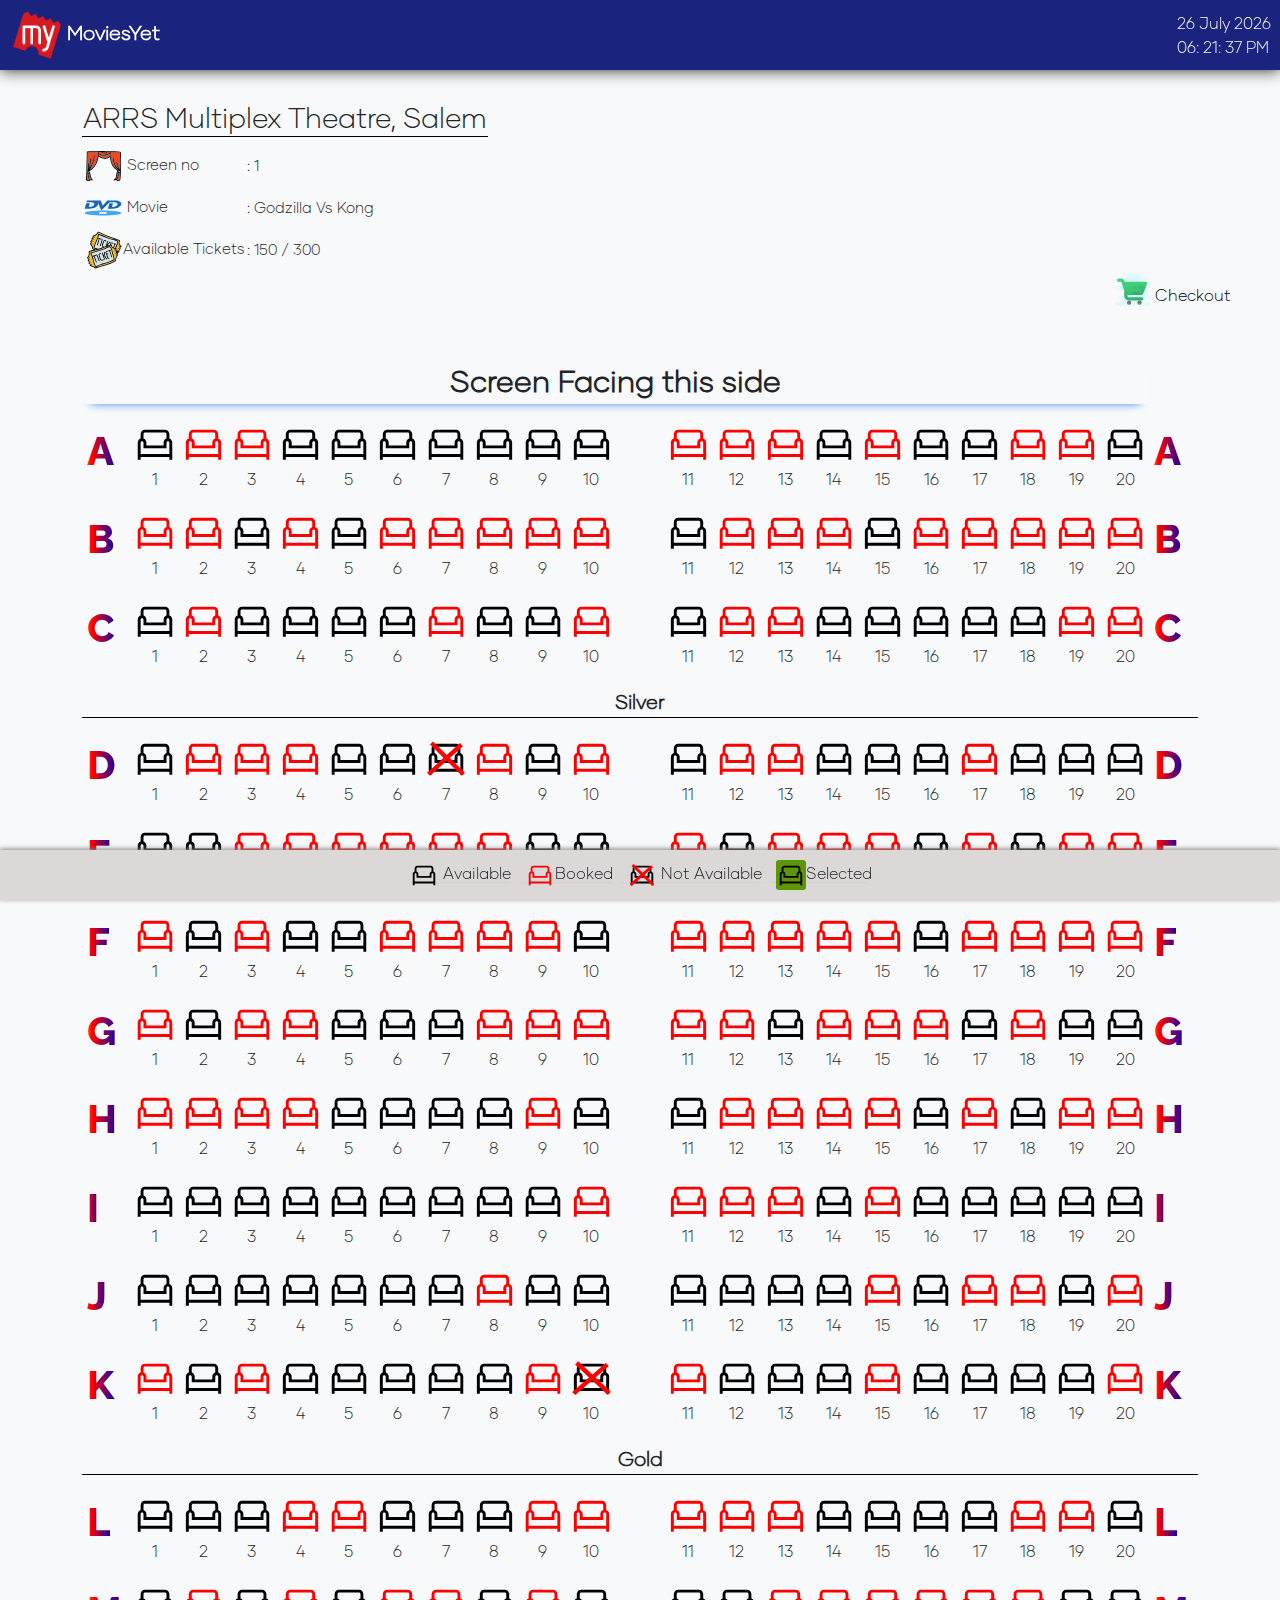
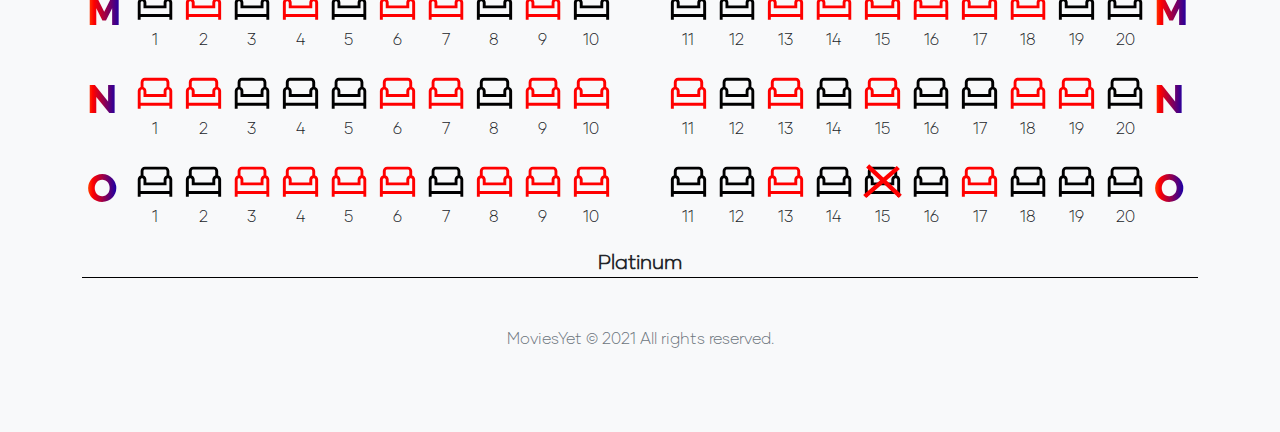
==== commit 7c6424cc: "10/06/2021" ====
--- a/booking.html
+++ b/booking.html
@@ -17,14 +17,15 @@
     <link href="https://fonts.googleapis.com/icon?family=Material+Icons+Two+Tone" rel="stylesheet">
     <link href="css/booking.css" rel="stylesheet">
     <meta charset="utf-8">
+    <script src="//ajax.googleapis.com/ajax/libs/jquery/1.9.1/jquery.min.js"></script>
     <script src="https://cdn.lordicon.com//libs/frhvbuzj/lord-icon-2.0.2.js"></script>
     <meta name="theme-color" content="#1a237e">
     <meta name="viewport" content="width=device-width, initial-scale=1">
 </head>
 
 <script type="text/javascript">
-    
-    </script>
+
+</script>
 
 <body class="gilmer-font bg-light" onload="generate_table(); initClock()">
     <!--Header Start-->
@@ -36,17 +37,17 @@
             <div id="dateTime" class="text-light m-r-9" style="right: 0%;position: absolute;">
                 <div class="datetime">
                     <div class="date">
-                      <span id="daynum"> </span>
-                      <span id="month"> </span>
-                      <span id="year"> </span>
+                        <span id="daynum"> </span>
+                        <span id="month"> </span>
+                        <span id="year"> </span>
                     </div>
                     <div class="time">
-                      <span id="hour"> </span>:
-                      <span id="minutes"> </span>:
-                      <span id="seconds"> </span>
-                      <span id="period"> </span>
-                    </div>
-                  </div>
+                        <span id="hour"> </span>:
+                        <span id="minutes"> </span>:
+                        <span id="seconds"> </span>
+                        <span id="period"> </span>
+                    </div>
+                </div>
             </div>
         </nav>
     </header>
@@ -79,13 +80,13 @@
 
         }
     </style>
-
+    
     <div class="container text-dark ">
-        <h3 id="h3" >
+        <h3 id="h3">
             <table>
                 <tr>
                     <td style="border-bottom: 1px solid black;">
-                        ARRS Multiplex Theatre, Salem 
+                        ARRS Multiplex Theatre, Salem
                     </td>
                 </tr>
             </table>
@@ -104,6 +105,14 @@
             <tr>
                 <td><img src="images/svg/icons8_two_tickets.svg" class="m-w-40">Available Tickets</td>
                 <td id="ticket_available_status"> : 0</td>
+            </tr>
+            </tr>
+            <td colspan="2" id="ticket_close_soon" class="bg-info " style="display: none;">
+                <img src="images/svg/icons8_warning.svg" class="m-w-40 m-h-30">Closing Soon
+            </td>
+            <td colspan="2" id="ticket_closed" class="bg-danger text-light" style="display: none;">
+                <img src="images/svg/icons8_warning.svg" class="m-w-40 m-h-30">Tickets Closed
+            </td>
             </tr>
         </table>
         <!-- Button trigger modal -->
@@ -113,7 +122,8 @@
             <img class="m-w-35 " style="vertical-align:bottom;" src="images/svg/icons8_shopping_cart_1.svg">
             Checkout
         </button>
-
+        
+        
         <!-- Modal -->
         <div class="modal fade" id="staticBackdrop" data-bs-backdrop="static" data-bs-keyboard="false" tabindex="-1"
             aria-labelledby="staticBackdropLabel" aria-hidden="true">
@@ -136,6 +146,25 @@
                 </div>
             </div>
         </div>
+        <div class="modal fade" id="exampleModal" tabindex="-1" role="dialog" aria-labelledby="exampleModalLabel" aria-hidden="true">
+            <div class="modal-dialog">
+                <div class="modal-content">
+                    <div class="modal-header">
+                        <img src="images/svg/icons8_warning.svg" class="m-w-60 m-h-60">
+                        
+                    </div>
+                    <div class="modal-body" id="modal-title">
+                        All seats are Booked
+                    </div>
+                    <div class="modal-footer">
+                        <button type="button" class="btn btn-secondary" data-bs-dismiss="modal">Close</button>
+                       
+                    </div>
+                </div>
+            </div>
+          </div>
+
+
         <div id="screen" class="m-t-70">
         </div>
     </div>
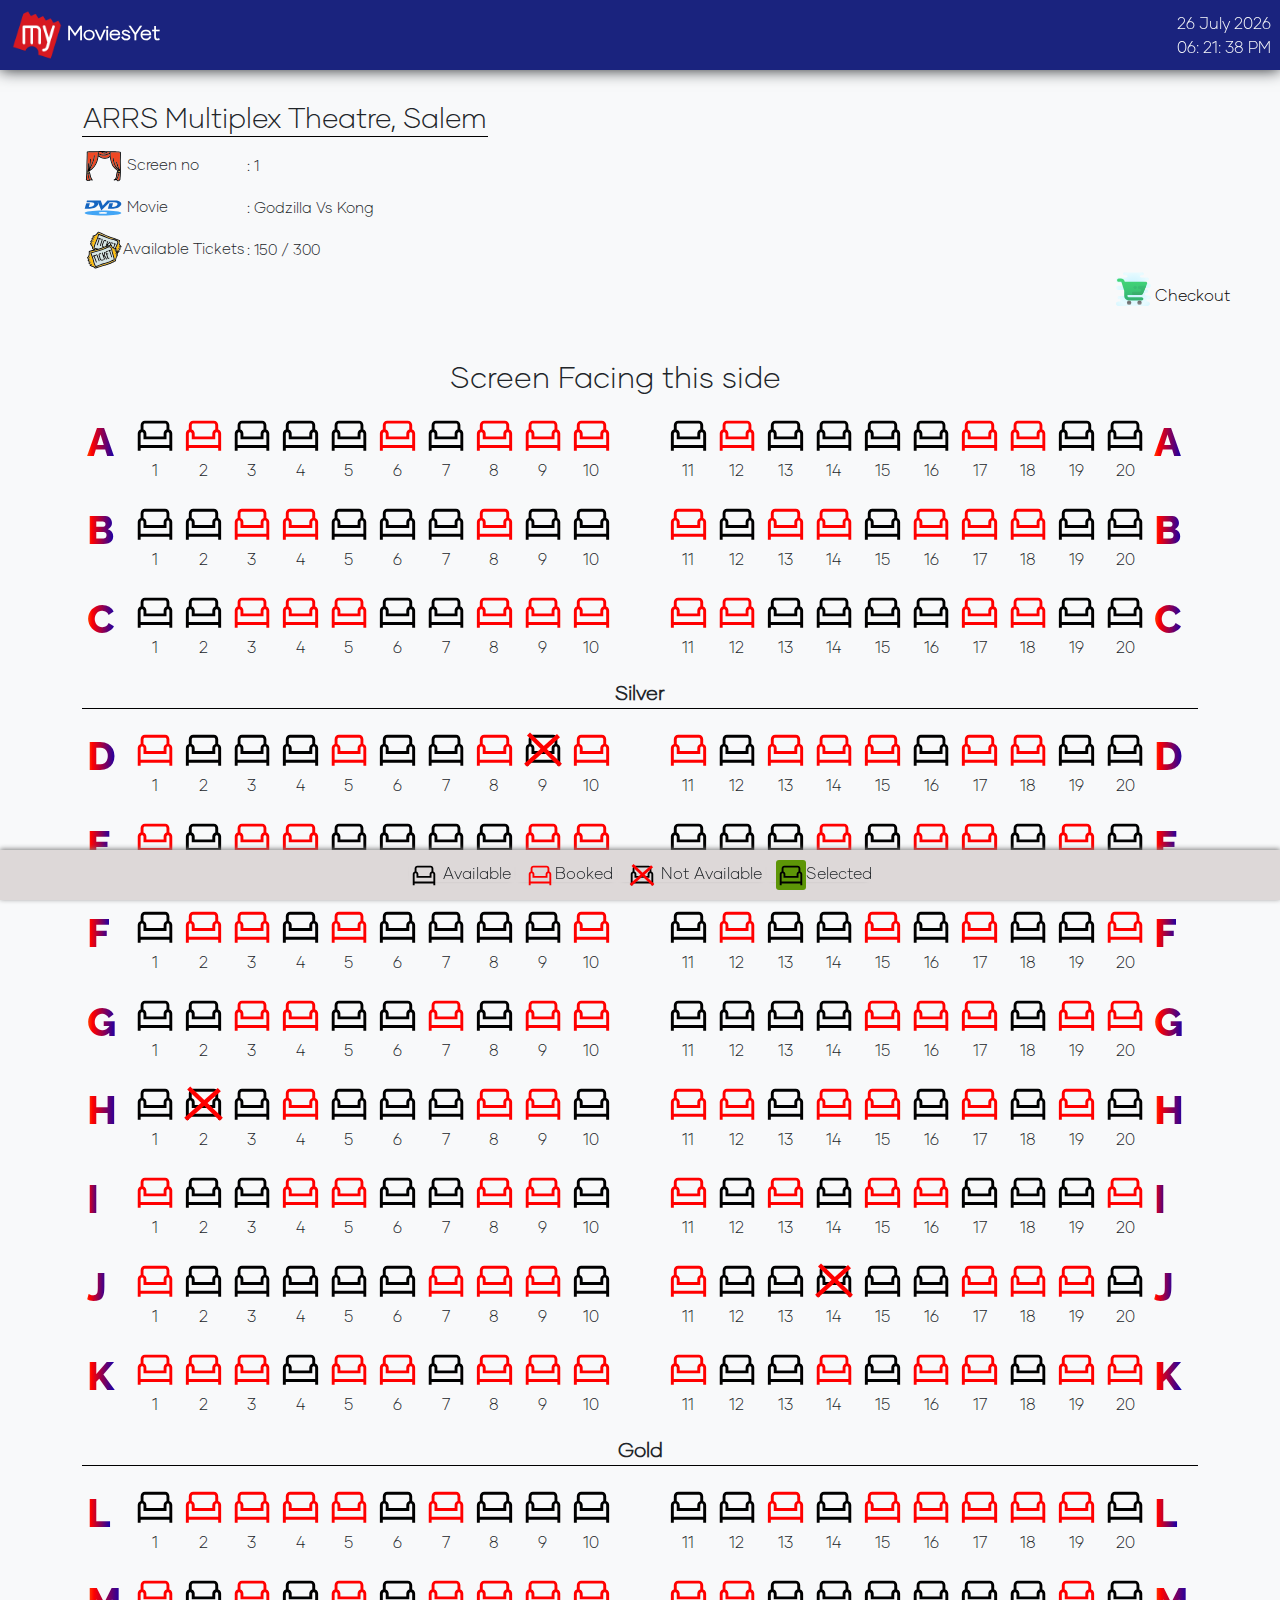
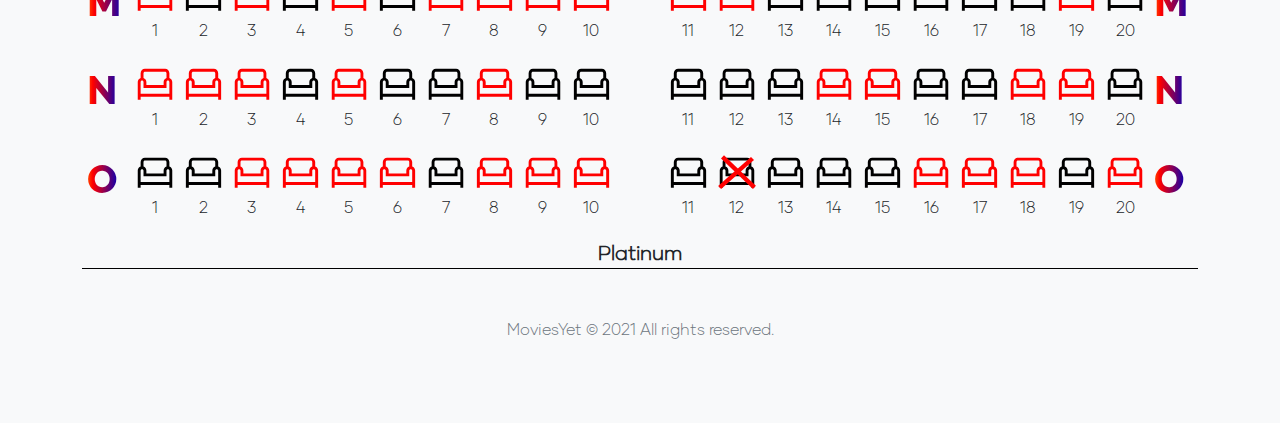
==== commit 13c218c4: "11/06/2021" ====
--- a/booking.html
+++ b/booking.html
@@ -75,9 +75,14 @@
         }
     </script>
     <style>
-        #heading {
-            -webkit-box-shadow: 0 8px 10px -9px rgb(15, 111, 255);
-
+        #heading-h2 {
+            width: 450px;
+            margin: auto;
+            text-align: center;
+            font-size:30px;
+        }
+        #heading:after{
+            
         }
     </style>
     
